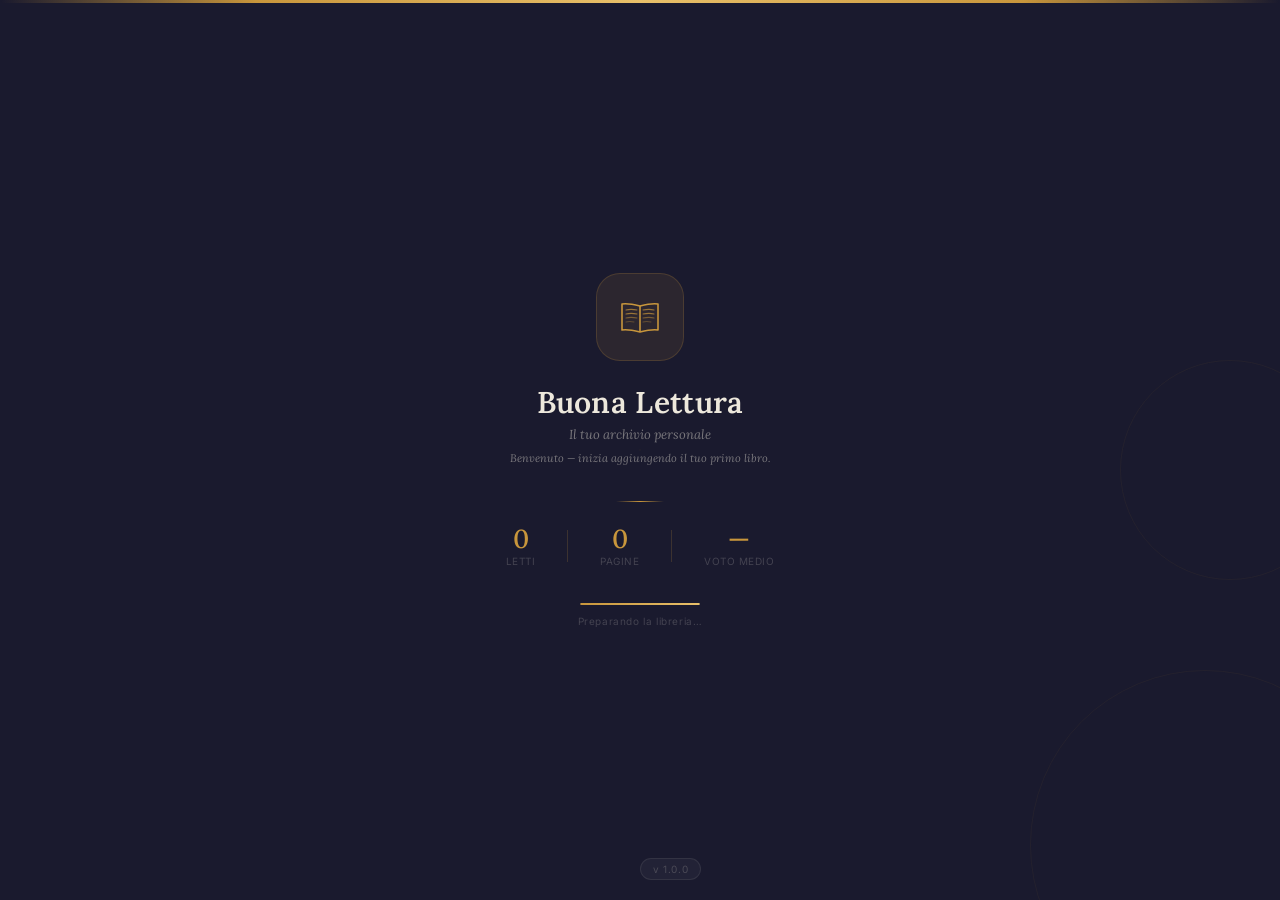
==== index.html @ 61287c23 "Add files via upload" ====
<!DOCTYPE html>
<html lang="it">
<head>
  <meta charset="UTF-8" />
  <meta name="viewport" content="width=device-width, initial-scale=1.0" />
  <meta name="theme-color" content="#1A1A2E" />
  <meta name="description" content="Buona Lettura — il tuo archivio personale di letture" />

  <!-- Link al manifest PWA (creato in seguito) -->
  <link rel="manifest" href="manifest.json" />

  <!-- Font Google: Lora per titoli, Inter per corpo -->
  <link rel="preconnect" href="https://fonts.googleapis.com" />
  <link rel="preconnect" href="https://fonts.gstatic.com" crossorigin />
  <link href="https://fonts.googleapis.com/css2?family=Lora:ital,wght@0,400;0,500;0,600;1,400&family=Inter:wght@400;500&display=swap" rel="stylesheet" />

  <title>Buona Lettura</title>

  <style>
    /* ─────────────────────────────────────────────
       RESET E VARIABILI GLOBALI
       Palette "Sera di Velluto" — definitiva
    ───────────────────────────────────────────── */
    *, *::before, *::after {
      box-sizing: border-box;
      margin: 0;
      padding: 0;
    }

    :root {
      --colore-primario:   #1A1A2E;   /* notte blu profonda */
      --colore-secondario: #16213E;   /* blu leggermente più caldo */
      --colore-accento:    #C8963C;   /* oro rame */
      --colore-accento-chiaro: #E8C06A; /* oro chiaro per gradienti */
      --colore-testo:      #EDE8DC;   /* pergamena chiara */
      --colore-testo-tenue: rgba(237, 232, 220, 0.45);
      --colore-testo-fantasma: rgba(237, 232, 220, 0.2);
      --colore-bordo:      rgba(200, 150, 60, 0.2);
      --colore-superficie: rgba(255, 255, 255, 0.04);
      --font-titolo:       'Lora', Georgia, serif;
      --font-corpo:        'Inter', system-ui, sans-serif;
      --raggio:            16px;
      --raggio-piccolo:    8px;
      --transizione:       0.3s cubic-bezier(0.4, 0, 0.2, 1);
    }

    html, body {
      width: 100%;
      height: 100%;
      overflow: hidden;
    }

    body {
      font-family: var(--font-corpo);
      background: var(--colore-primario);
      color: var(--colore-testo);
      display: flex;
      align-items: center;
      justify-content: center;
      min-height: 100vh;
      /* Impedisce flash bianco durante caricamento */
      -webkit-font-smoothing: antialiased;
    }

    /* ─────────────────────────────────────────────
       SFONDO — striscia oro in cima + cerchi decorativi
    ───────────────────────────────────────────── */
    .sfondo-striscia {
      position: fixed;
      top: 0; left: 0; right: 0;
      height: 3px;
      background: linear-gradient(90deg,
        transparent,
        var(--colore-accento) 20%,
        var(--colore-accento-chiaro) 50%,
        var(--colore-accento) 80%,
        transparent
      );
      z-index: 10;
    }

    /* Cerchi decorativi di sfondo — atmosfera */
    .cerchio-deco {
      position: fixed;
      border-radius: 50%;
      border: 1px solid rgba(200, 150, 60, 0.06);
      pointer-events: none;
      animation: pulsa 8s ease-in-out infinite;
    }
    .cerchio-deco:nth-child(1) {
      width: 500px; height: 500px;
      top: -180px; left: -160px;
      animation-delay: 0s;
    }
    .cerchio-deco:nth-child(2) {
      width: 350px; height: 350px;
      bottom: -120px; right: -100px;
      animation-delay: -3s;
    }
    .cerchio-deco:nth-child(3) {
      width: 220px; height: 220px;
      top: 40%; right: -60px;
      animation-delay: -5s;
    }

    @keyframes pulsa {
      0%, 100% { opacity: 0.4; transform: scale(1); }
      50%       { opacity: 0.7; transform: scale(1.03); }
    }

    /* ─────────────────────────────────────────────
       CONTENITORE PRINCIPALE
    ───────────────────────────────────────────── */
    .splash-contenitore {
      display: flex;
      flex-direction: column;
      align-items: center;
      justify-content: center;
      text-align: center;
      padding: 40px 32px;
      max-width: 340px;
      width: 100%;
      gap: 0;
      /* Animazione di entrata — tutto appare insieme, dal basso */
      animation: entrata 0.8s cubic-bezier(0.16, 1, 0.3, 1) both;
    }

    @keyframes entrata {
      from { opacity: 0; transform: translateY(24px); }
      to   { opacity: 1; transform: translateY(0); }
    }

    /* ─────────────────────────────────────────────
       ICONA — libro aperto con righe di testo
    ───────────────────────────────────────────── */
    .icona-contenitore {
      width: 88px;
      height: 88px;
      background: rgba(200, 150, 60, 0.1);
      border-radius: 24px;
      border: 1px solid var(--colore-bordo);
      display: flex;
      align-items: center;
      justify-content: center;
      margin-bottom: 24px;
      /* Leggera pulsazione dell'icona durante il caricamento */
      animation: icona-brillo 2.5s ease-in-out infinite;
    }

    @keyframes icona-brillo {
      0%, 100% { box-shadow: 0 0 0 0 rgba(200, 150, 60, 0); }
      50%       { box-shadow: 0 0 0 8px rgba(200, 150, 60, 0.08); }
    }

    /* SVG del libro aperto — disegnato a mano, non icona esterna */
    .icona-libro {
      width: 44px;
      height: 44px;
    }

    /* ─────────────────────────────────────────────
       TITOLO E SOTTOTITOLO
    ───────────────────────────────────────────── */
    .titolo-app {
      font-family: var(--font-titolo);
      font-size: 30px;
      font-weight: 600;
      color: var(--colore-testo);
      letter-spacing: 0.01em;
      margin-bottom: 6px;
      line-height: 1.15;
    }

    .sottotitolo-app {
      font-family: var(--font-titolo);
      font-size: 13px;
      font-style: italic;
      color: var(--colore-testo-tenue);
      margin-bottom: 28px;
    }

    /* ─────────────────────────────────────────────
       DIVISORE DECORATIVO
    ───────────────────────────────────────────── */
    .divisore {
      width: 48px;
      height: 1px;
      background: linear-gradient(90deg, transparent, var(--colore-accento), transparent);
      margin-bottom: 24px;
    }

    /* ─────────────────────────────────────────────
       STATISTICHE DINAMICHE
       Lette da localStorage — zero se prima apertura
    ───────────────────────────────────────────── */
    .statistiche-riga {
      display: flex;
      gap: 32px;
      margin-bottom: 36px;
      align-items: flex-start;
    }

    .stat-blocco {
      display: flex;
      flex-direction: column;
      align-items: center;
      gap: 3px;
    }

    .stat-numero {
      font-family: var(--font-titolo);
      font-size: 26px;
      font-weight: 500;
      color: var(--colore-accento);
      line-height: 1;
      /* Animazione contatore — i numeri "saltano" all'entrata */
      animation: conta-su 0.6s cubic-bezier(0.16, 1, 0.3, 1) 0.4s both;
    }

    @keyframes conta-su {
      from { opacity: 0; transform: translateY(8px); }
      to   { opacity: 1; transform: translateY(0); }
    }

    .stat-etichetta {
      font-size: 10px;
      color: var(--colore-testo-fantasma);
      letter-spacing: 0.05em;
      text-transform: uppercase;
    }

    /* Separatori verticali tra le statistiche */
    .stat-separatore {
      width: 1px;
      height: 32px;
      background: var(--colore-bordo);
      margin-top: 4px;
    }

    /* ─────────────────────────────────────────────
       BARRA DI CARICAMENTO
    ───────────────────────────────────────────── */
    .loader-contenitore {
      display: flex;
      flex-direction: column;
      align-items: center;
      gap: 10px;
      margin-bottom: 0;
    }

    .loader-barra {
      width: 120px;
      height: 2px;
      background: rgba(237, 232, 220, 0.08);
      border-radius: 2px;
      overflow: hidden;
    }

    .loader-riempimento {
      height: 100%;
      background: linear-gradient(90deg, var(--colore-accento), var(--colore-accento-chiaro));
      border-radius: 2px;
      width: 0%;
      /* La barra si riempie in 2 secondi — poi redirect */
      animation: carica 2s cubic-bezier(0.4, 0, 0.2, 1) 0.3s forwards;
    }

    @keyframes carica {
      0%   { width: 0%; }
      60%  { width: 75%; }
      85%  { width: 90%; }
      100% { width: 100%; }
    }

    .loader-testo {
      font-size: 10px;
      color: var(--colore-testo-fantasma);
      letter-spacing: 0.06em;
    }

    /* ─────────────────────────────────────────────
       BADGE VERSIONE — in basso, discreto
    ───────────────────────────────────────────── */
    .versione-badge {
      position: fixed;
      bottom: 20px;
      left: 50%;
      transform: translateX(-50%);
      font-size: 10px;
      color: var(--colore-testo-fantasma);
      background: var(--colore-superficie);
      border: 0.5px solid rgba(237, 232, 220, 0.08);
      border-radius: 20px;
      padding: 4px 12px;
      letter-spacing: 0.06em;
      /* Appare in ritardo per non distrarre */
      animation: entrata 0.5s ease 1s both;
    }

    /* ─────────────────────────────────────────────
       ANIMAZIONE DI USCITA — prima del redirect
    ───────────────────────────────────────────── */
    body.uscita {
      animation: dissolvenza 0.4s ease forwards;
    }

    @keyframes dissolvenza {
      from { opacity: 1; }
      to   { opacity: 0; }
    }

    /* ─────────────────────────────────────────────
       STATO PRIMA APERTURA — messaggio di benvenuto
    ───────────────────────────────────────────── */
    .benvenuto-testo {
      font-size: 11px;
      color: var(--colore-testo-tenue);
      font-style: italic;
      font-family: var(--font-titolo);
      margin-top: -20px;
      margin-bottom: 36px;
      display: none; /* visibile solo alla prima apertura */
    }
  </style>
</head>

<body>
  <!-- Striscia oro in cima -->
  <div class="sfondo-striscia" aria-hidden="true"></div>

  <!-- Cerchi decorativi di sfondo -->
  <div class="cerchio-deco" aria-hidden="true"></div>
  <div class="cerchio-deco" aria-hidden="true"></div>
  <div class="cerchio-deco" aria-hidden="true"></div>

  <!-- ── CONTENUTO PRINCIPALE ── -->
  <main class="splash-contenitore" role="main">

    <!-- Icona libro aperto con 4 righe di testo simulate -->
    <div class="icona-contenitore" aria-hidden="true">
      <svg class="icona-libro" viewBox="0 0 44 44" fill="none" xmlns="http://www.w3.org/2000/svg">
        <!-- copertine del libro aperto -->
        <path d="M4 9C4 9 10 8 22 11C34 8 40 9 40 9V35C40 35 34 34 22 37C10 34 4 35 4 35V9Z"
              stroke="#C8963C" stroke-width="1.6" stroke-linejoin="round"/>
        <!-- dorso centrale -->
        <path d="M22 11V37" stroke="#C8963C" stroke-width="1.6"/>
        <!-- pagina sinistra — 4 righe -->
        <path d="M8 15C11 14.2 15 14.2 19 15"   stroke="#C8963C" stroke-width="1.1" stroke-linecap="round" opacity="0.7"/>
        <path d="M8 19C11 18.2 15 18.2 19 19"   stroke="#C8963C" stroke-width="1.1" stroke-linecap="round" opacity="0.7"/>
        <path d="M8 23C11 22.2 15 22.2 19 23"   stroke="#C8963C" stroke-width="1.1" stroke-linecap="round" opacity="0.5"/>
        <path d="M8 27C10 26.4 13 26.4 16 27"   stroke="#C8963C" stroke-width="1.1" stroke-linecap="round" opacity="0.35"/>
        <!-- pagina destra — 4 righe -->
        <path d="M25 15C29 14.2 33 14.2 36 15"  stroke="#C8963C" stroke-width="1.1" stroke-linecap="round" opacity="0.7"/>
        <path d="M25 19C29 18.2 33 18.2 36 19"  stroke="#C8963C" stroke-width="1.1" stroke-linecap="round" opacity="0.7"/>
        <path d="M25 23C29 22.2 33 22.2 36 23"  stroke="#C8963C" stroke-width="1.1" stroke-linecap="round" opacity="0.5"/>
        <path d="M25 27C27 26.4 30 26.4 33 27"  stroke="#C8963C" stroke-width="1.1" stroke-linecap="round" opacity="0.35"/>
      </svg>
    </div>

    <!-- Nome applicazione -->
    <h1 class="titolo-app">Buona Lettura</h1>
    <p class="sottotitolo-app">Il tuo archivio personale</p>

    <!-- Messaggio prima apertura — visibile solo se nessun libro registrato -->
    <p class="benvenuto-testo" id="msgBenvenuto">
      Benvenuto — inizia aggiungendo il tuo primo libro.
    </p>

    <!-- Divisore decorativo -->
    <div class="divisore" aria-hidden="true"></div>

    <!-- Statistiche dinamiche da localStorage -->
    <div class="statistiche-riga" aria-label="Le tue statistiche">
      <div class="stat-blocco">
        <span class="stat-numero" id="statLibri">0</span>
        <span class="stat-etichetta">letti</span>
      </div>
      <div class="stat-separatore" aria-hidden="true"></div>
      <div class="stat-blocco">
        <span class="stat-numero" id="statPagine">0</span>
        <span class="stat-etichetta">pagine</span>
      </div>
      <div class="stat-separatore" aria-hidden="true"></div>
      <div class="stat-blocco">
        <span class="stat-numero" id="statVoto">—</span>
        <span class="stat-etichetta">voto medio</span>
      </div>
    </div>

    <!-- Barra di caricamento -->
    <div class="loader-contenitore" aria-live="polite" aria-label="Caricamento in corso">
      <div class="loader-barra">
        <div class="loader-riempimento" id="barraCaricare"></div>
      </div>
      <span class="loader-testo" id="testoLoader">Caricamento in corso…</span>
    </div>

  </main>

  <!-- Badge versione — fisso in basso -->
  <footer class="versione-badge" aria-label="Versione applicazione">
    v 1.0.0
  </footer>

  <script>
    /*
     * LOGICA SPLASH SCREEN
     * ─────────────────────────────────────────────
     * 1. Legge i dati da localStorage (chiave "bl_statistiche")
     * 2. Popola i numeri in modo dinamico
     * 3. Se non ci sono dati, mostra il messaggio di benvenuto
     * 4. Dopo 2,5 secondi reindirizza verso app.html
     */

    // Versione dell'app — aggiornare ad ogni rilascio
    const VERSIONE = '1.0.0';

    // ── Lettura statistiche da localStorage ──────
    function leggiStatistiche() {
      try {
        const datiGrezzi = localStorage.getItem('bl_statistiche');
        if (!datiGrezzi) return null;
        return JSON.parse(datiGrezzi);
      } catch (errore) {
        // Se localStorage è corrotto, si riparte da zero
        console.warn('Buona Lettura: impossibile leggere le statistiche.', errore);
        return null;
      }
    }

    // ── Formattazione numero pagine con separatore migliaia ──
    function formattaNumero(n) {
      if (n === 0) return '0';
      return n.toLocaleString('it-IT');
    }

    // ── Popola i valori nella pagina ─────────────
    function popolaStatistiche(dati) {
      const elLibri  = document.getElementById('statLibri');
      const elPagine = document.getElementById('statPagine');
      const elVoto   = document.getElementById('statVoto');
      const elMsg    = document.getElementById('msgBenvenuto');

      if (!dati || dati.totaleLibri === 0) {
        // Prima apertura: nessun libro ancora registrato
        elLibri.textContent  = '0';
        elPagine.textContent = '0';
        elVoto.textContent   = '—';
        elMsg.style.display  = 'block';
      } else {
        // Dati reali presenti
        elLibri.textContent  = dati.totaleLibri;
        elPagine.textContent = formattaNumero(dati.totalePagine || 0);
        elVoto.textContent   = dati.votoMedio
          ? dati.votoMedio.toFixed(1).replace('.', ',')
          : '—';
      }
    }

    // ── Testi di caricamento — variano ad ogni apertura ──
    const testiLoader = [
      'Caricamento in corso…',
      'Preparando la libreria…',
      'Sfogliando gli scaffali…',
      'Quasi pronto…',
    ];

    function impostaTesto() {
      const el = document.getElementById('testoLoader');
      const indice = Math.floor(Math.random() * testiLoader.length);
      el.textContent = testiLoader[indice];
    }

    // ── Redirect verso app.html dopo 2,5 secondi ──
    function avviaRedirect() {
      setTimeout(() => {
        // Animazione di uscita prima del cambio pagina
        document.body.classList.add('uscita');
        setTimeout(() => {
          window.location.href = 'app.html';
        }, 400);
      }, 2500);
    }

    // ── Inizializzazione ──────────────────────────
    (function init() {
      const dati = leggiStatistiche();
      popolaStatistiche(dati);
      impostaTesto();
      avviaRedirect();
    })();
  </script>

  <script>
    /*
     * REGISTRAZIONE SERVICE WORKER
     * ─────────────────────────────────────────────
     * Viene eseguita dopo il caricamento della pagina.
     * Richiede che l'app sia servita via HTTP/HTTPS (non file://).
     * Su Windows: usa Live Server in VS Code oppure "npx serve ."
     */
    if ('serviceWorker' in navigator) {
      window.addEventListener('load', () => {
        navigator.serviceWorker
          .register('./sw.js', { scope: './' })
          .then((registrazione) => {
            console.log('[BL] Service worker registrato. Scope:', registrazione.scope);
          })
          .catch((errore) => {
            console.warn('[BL] Registrazione service worker fallita:', errore);
            /* L'app funziona comunque — solo senza cache offline */
          });
      });
    } else {
      console.info('[BL] Service worker non supportato da questo browser.');
    }
  </script>
</body>
</html>
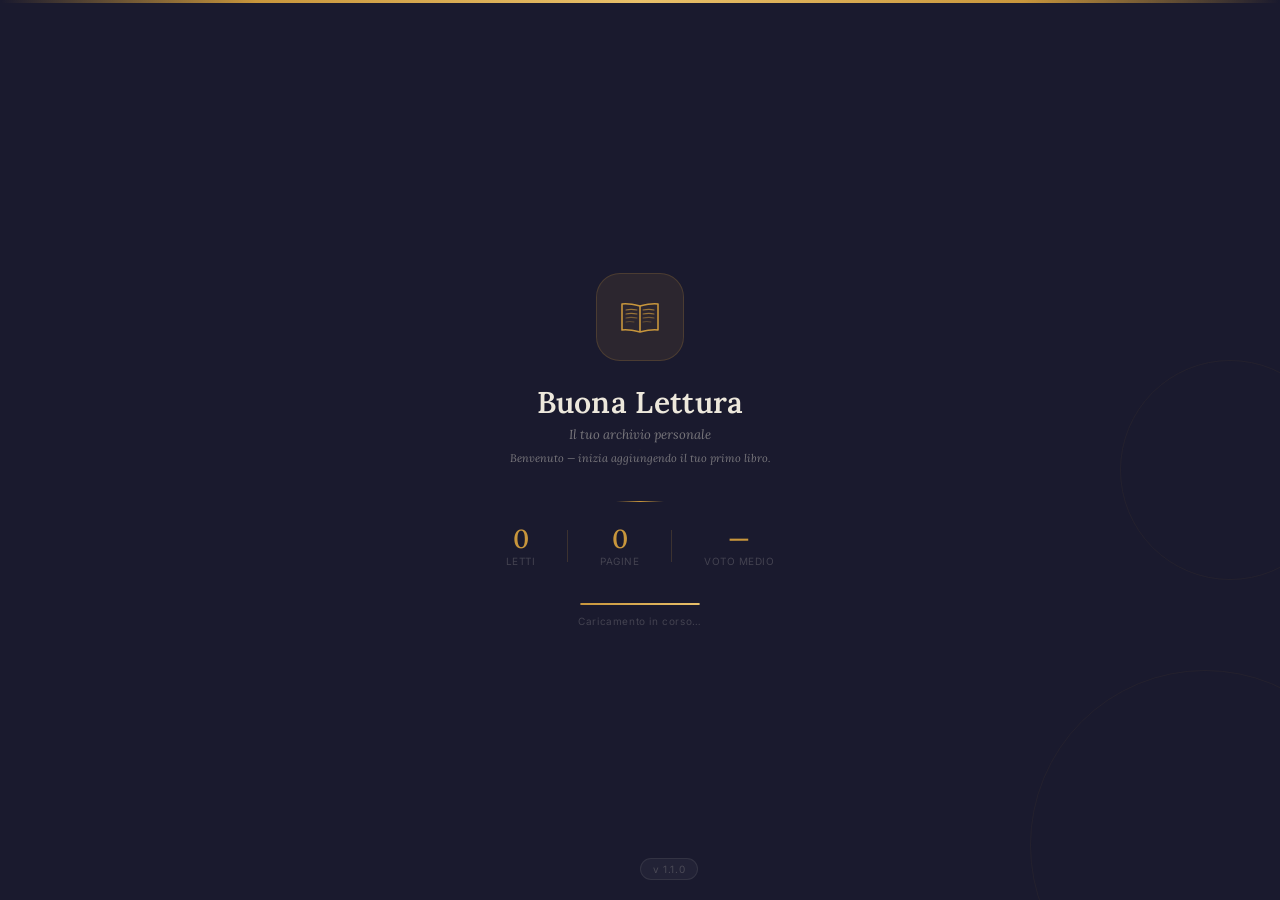
==== commit d9ec8ac6: "Add files via upload" ====
--- a/index.html
+++ b/index.html
@@ -399,7 +399,7 @@
 
   <!-- Badge versione — fisso in basso -->
   <footer class="versione-badge" aria-label="Versione applicazione">
-    v 1.0.0
+    v 1.1.0
   </footer>
 
   <script>
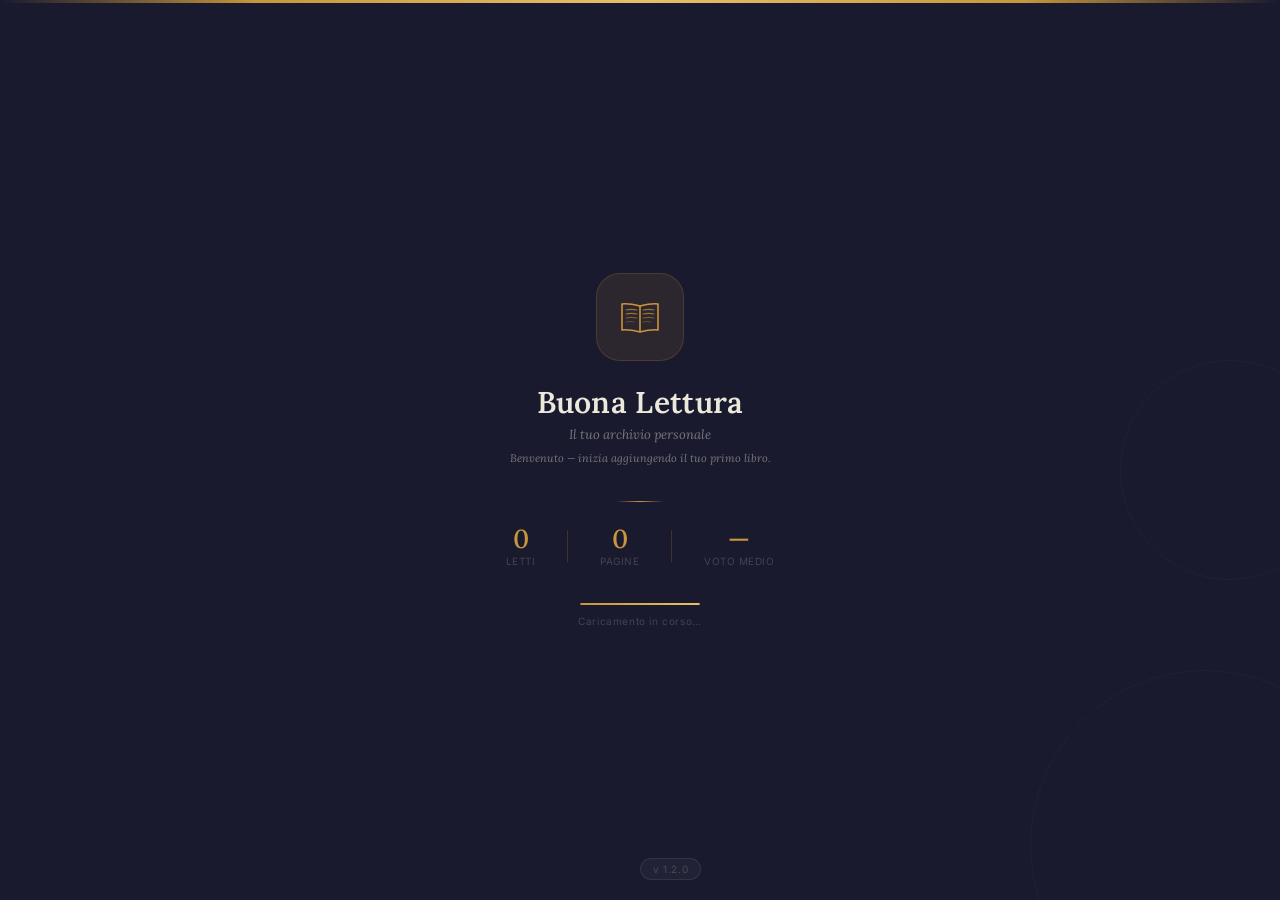
==== commit de5da52a: "Add files via upload" ====
--- a/index.html
+++ b/index.html
@@ -399,7 +399,7 @@
 
   <!-- Badge versione — fisso in basso -->
   <footer class="versione-badge" aria-label="Versione applicazione">
-    v 1.1.0
+    v 1.2.0
   </footer>
 
   <script>
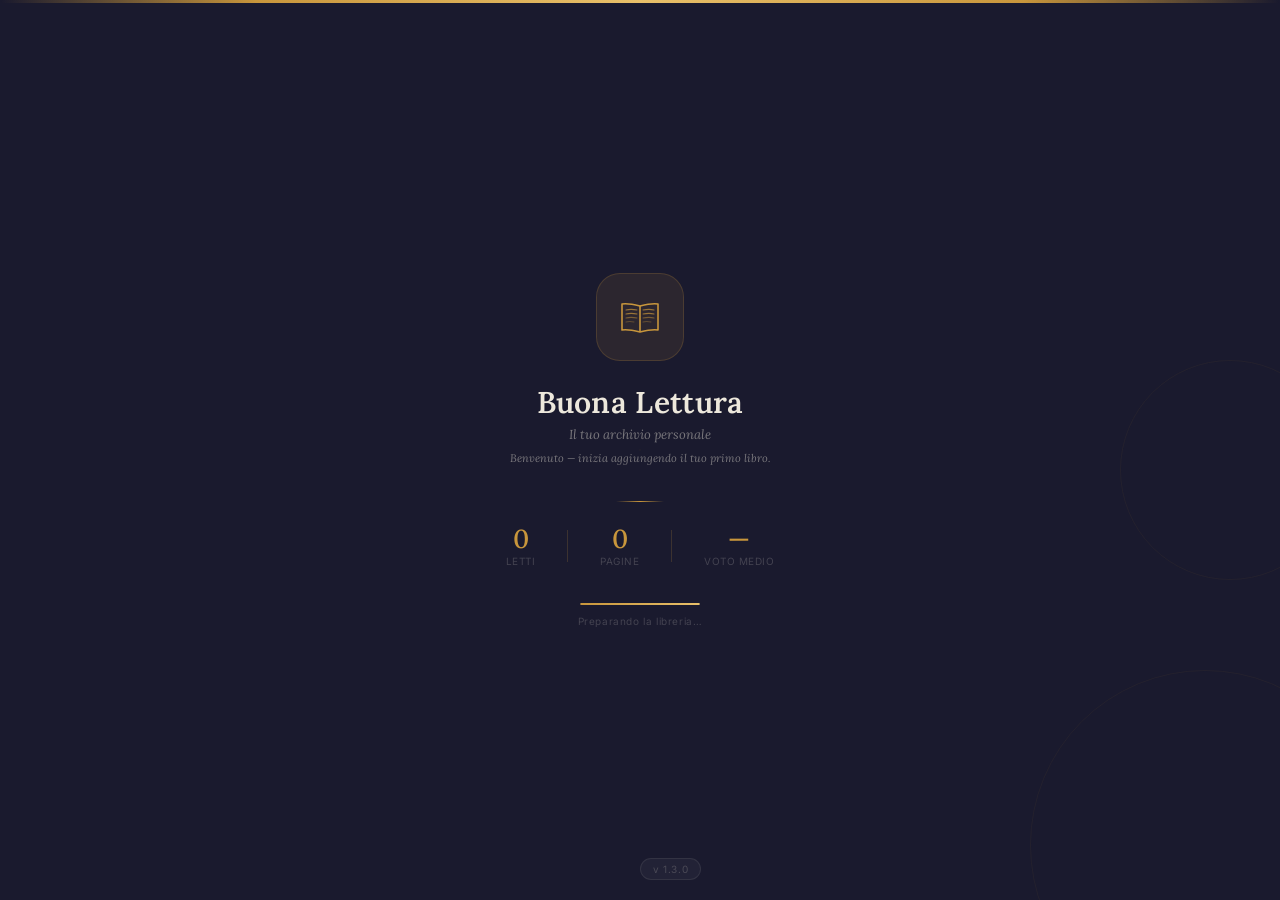
==== commit a5963667: "Add files via upload" ====
--- a/index.html
+++ b/index.html
@@ -399,7 +399,7 @@
 
   <!-- Badge versione — fisso in basso -->
   <footer class="versione-badge" aria-label="Versione applicazione">
-    v 1.2.0
+    v 1.3.0
   </footer>
 
   <script>
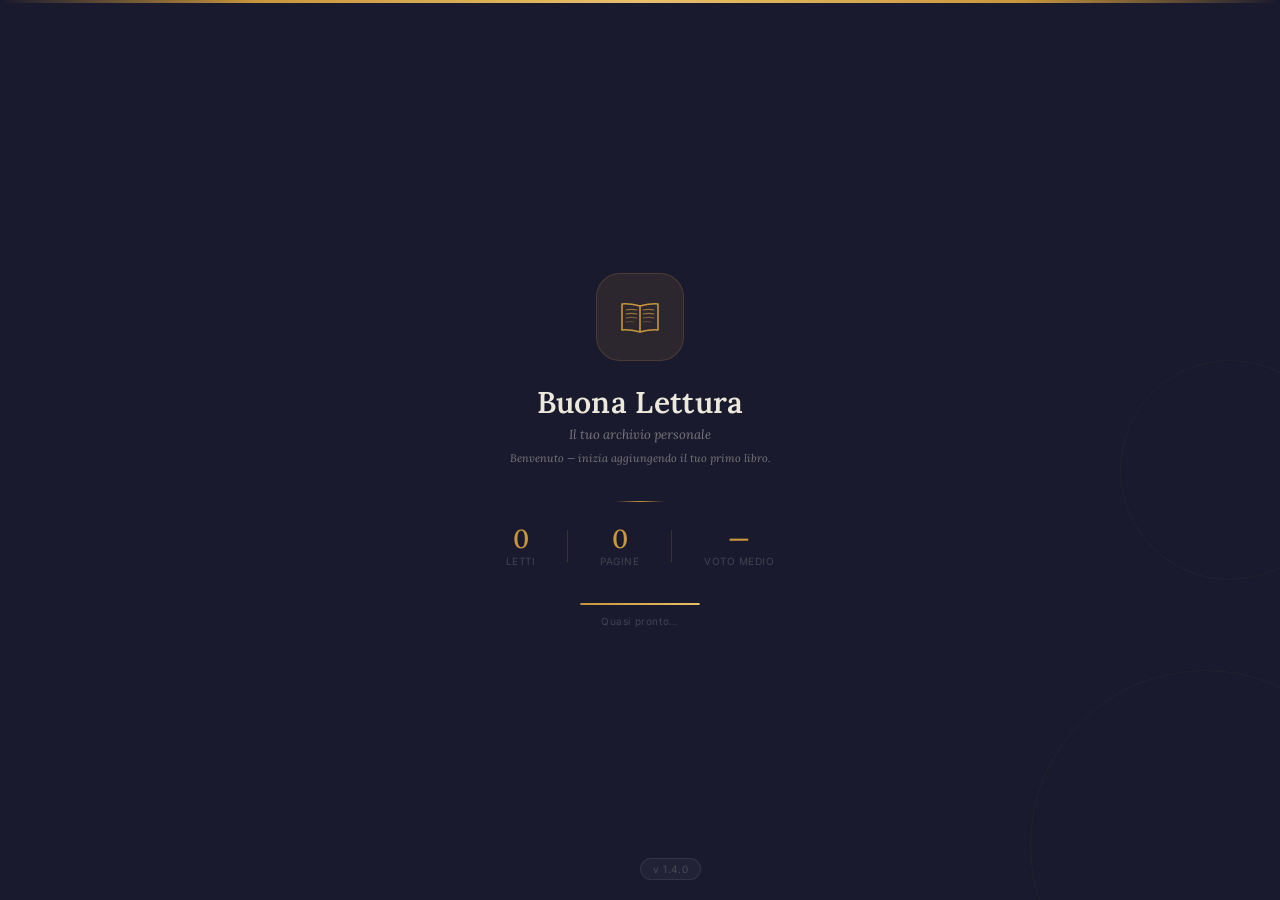
==== commit b34848df: "Add files via upload" ====
--- a/index.html
+++ b/index.html
@@ -399,7 +399,7 @@
 
   <!-- Badge versione — fisso in basso -->
   <footer class="versione-badge" aria-label="Versione applicazione">
-    v 1.3.0
+    v 1.4.0
   </footer>
 
   <script>
